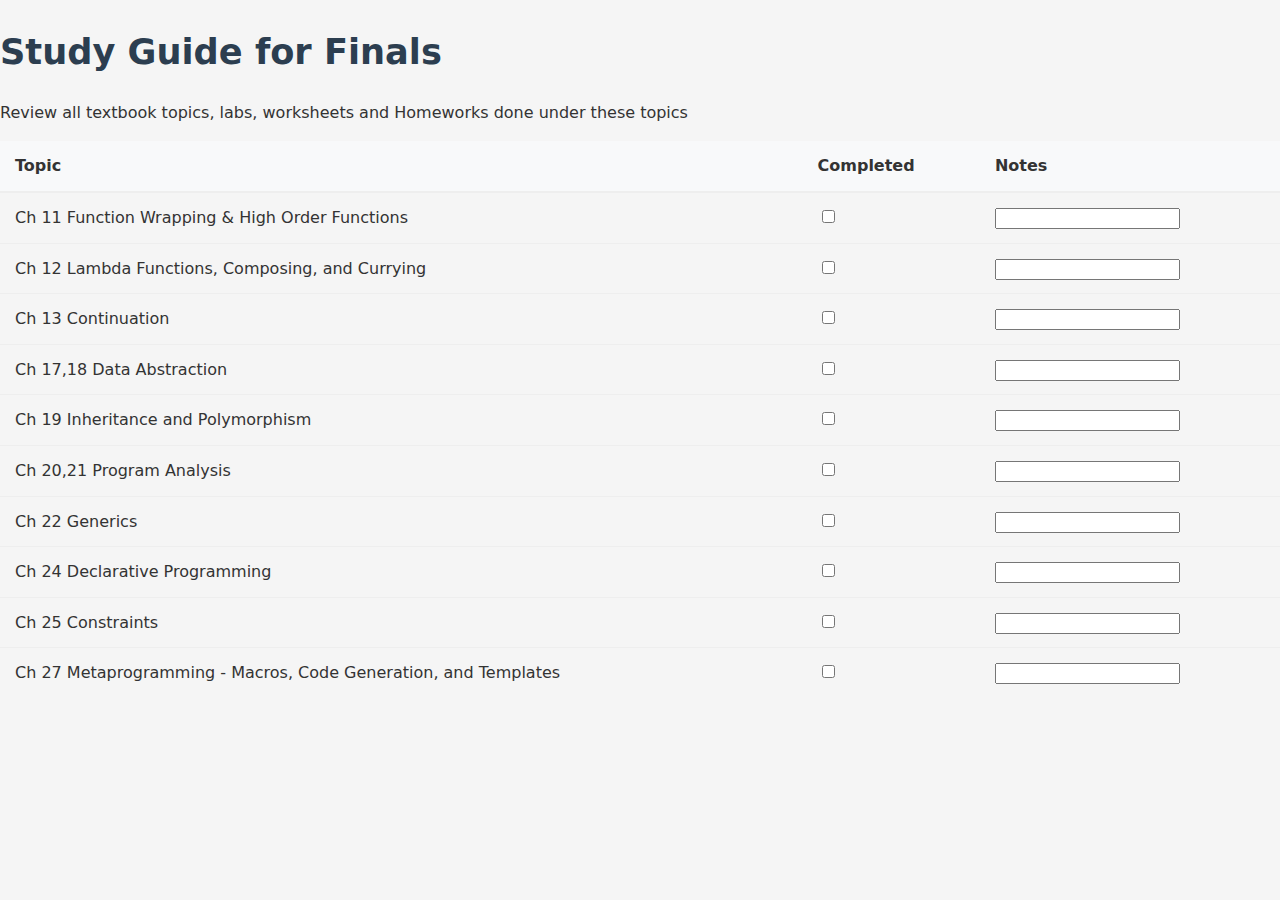
==== final_study_guide.html @ 7ac65fa9 "Create final_study_guide.html" ====
<!DOCTYPE html>
<html lang="en">
<head>
    <meta charset="UTF-8">
    <meta name="viewport" content="width=device-width, initial-scale=1.0">
    <title>Finals Study Guide Checklist</title>
    <link rel="stylesheet" href="style.css">
</head>
<body>
    <h1>Study Guide for Finals</h1>
    <p>Review all textbook topics, labs, worksheets and Homeworks done under these topics</p>
    
    <table>
        <thead>
            <tr>
                <th>Topic</th>
                <th>Completed</th>
                <th>Notes</th>
            </tr>
        </thead>
        <tbody>
            <tr>
                <td>Ch 11 Function Wrapping & High Order Functions</td>
                <td><input type="checkbox" id="ch11"></td>
                <td><input type="text" id="notes11"></td>
            </tr>
            <tr>
                <td>Ch 12 Lambda Functions, Composing, and Currying</td>
                <td><input type="checkbox" id="ch12"></td>
                <td><input type="text" id="notes12"></td>
            </tr>
            <tr>
                <td>Ch 13 Continuation</td>
                <td><input type="checkbox" id="ch13"></td>
                <td><input type="text" id="notes13"></td>
            </tr>
            <tr>
                <td>Ch 17,18 Data Abstraction</td>
                <td><input type="checkbox" id="ch17_18"></td>
                <td><input type="text" id="notes17_18"></td>
            </tr>
            <tr>
                <td>Ch 19 Inheritance and Polymorphism</td>
                <td><input type="checkbox" id="ch19"></td>
                <td><input type="text" id="notes19"></td>
            </tr>
            <tr>
                <td>Ch 20,21 Program Analysis</td>
                <td><input type="checkbox" id="ch20_21"></td>
                <td><input type="text" id="notes20_21"></td>
            </tr>
            <tr>
                <td>Ch 22 Generics</td>
                <td><input type="checkbox" id="ch22"></td>
                <td><input type="text" id="notes22"></td>
            </tr>
            <tr>
                <td>Ch 24 Declarative Programming</td>
                <td><input type="checkbox" id="ch24"></td>
                <td><input type="text" id="notes24"></td>
            </tr>
            <tr>
                <td>Ch 25 Constraints</td>
                <td><input type="checkbox" id="ch25"></td>
                <td><input type="text" id="notes25"></td>
            </tr>
            <tr>
                <td>Ch 27 Metaprogramming - Macros, Code Generation, and Templates</td>
                <td><input type="checkbox" id="ch27"></td>
                <td><input type="text" id="notes27"></td>
            </tr>
        </tbody>
    </table>

    <script>
        // Save checkbox states to localStorage
        document.querySelectorAll('input[type="checkbox"]').forEach(checkbox => {
            // Load saved state
            checkbox.checked = localStorage.getItem(checkbox.id) === 'true';
            
            // Save state on change
            checkbox.addEventListener('change', () => {
                localStorage.setItem(checkbox.id, checkbox.checked);
            });
        });

        // Save notes to localStorage
        document.querySelectorAll('input[type="text"]').forEach(input => {
            // Load saved notes
            input.value = localStorage.getItem(input.id) || '';
            
            // Save notes on input
            input.addEventListener('input', () => {
                localStorage.setItem(input.id, input.value);
            });
        });
    </script>
</body>
</html>
---- style.css ----
body {
    font-family: system-ui, -apple-system, BlinkMacSystemFont, 'Segoe UI', Roboto, Oxygen, Ubuntu, Cantarell, sans-serif;
    margin: 0;
    padding: 0;
    background-color: #f5f5f5;
    color: #333;
    line-height: 1.6;
}

.container {
    max-width: 800px;
    margin: 40px auto;
    padding: 20px;
}

h1 {
    color: #2c3e50;
    margin-bottom: 20px;
    font-size: 2.2em;
}

.author-info {
    margin-bottom: 30px;
    padding-bottom: 20px;
    border-bottom: 1px solid #e0e0e0;
}

.author-info p {
    margin: 5px 0;
}

.built-with {
    color: #666;
    font-size: 1em;
}

#output {
    background: white;
    border-radius: 8px;
    box-shadow: 0 2px 4px rgba(0,0,0,0.1);
    overflow: hidden;
    padding: 1px;
}

table {
    width: 100%;
    border-collapse: collapse;
    margin: 0;
}

th {
    background-color: #f8f9fa;
    font-weight: 600;
    text-align: left;
    padding: 12px 15px;
    border-bottom: 2px solid #eee;
}

td {
    padding: 12px 15px;
    border-bottom: 1px solid #eee;
}

tr:last-child td {
    border-bottom: none;
}

tr:hover {
    background-color: #f8f9fa;
}

.flag {
    font-size: 1.5em;
    text-align: center;
}
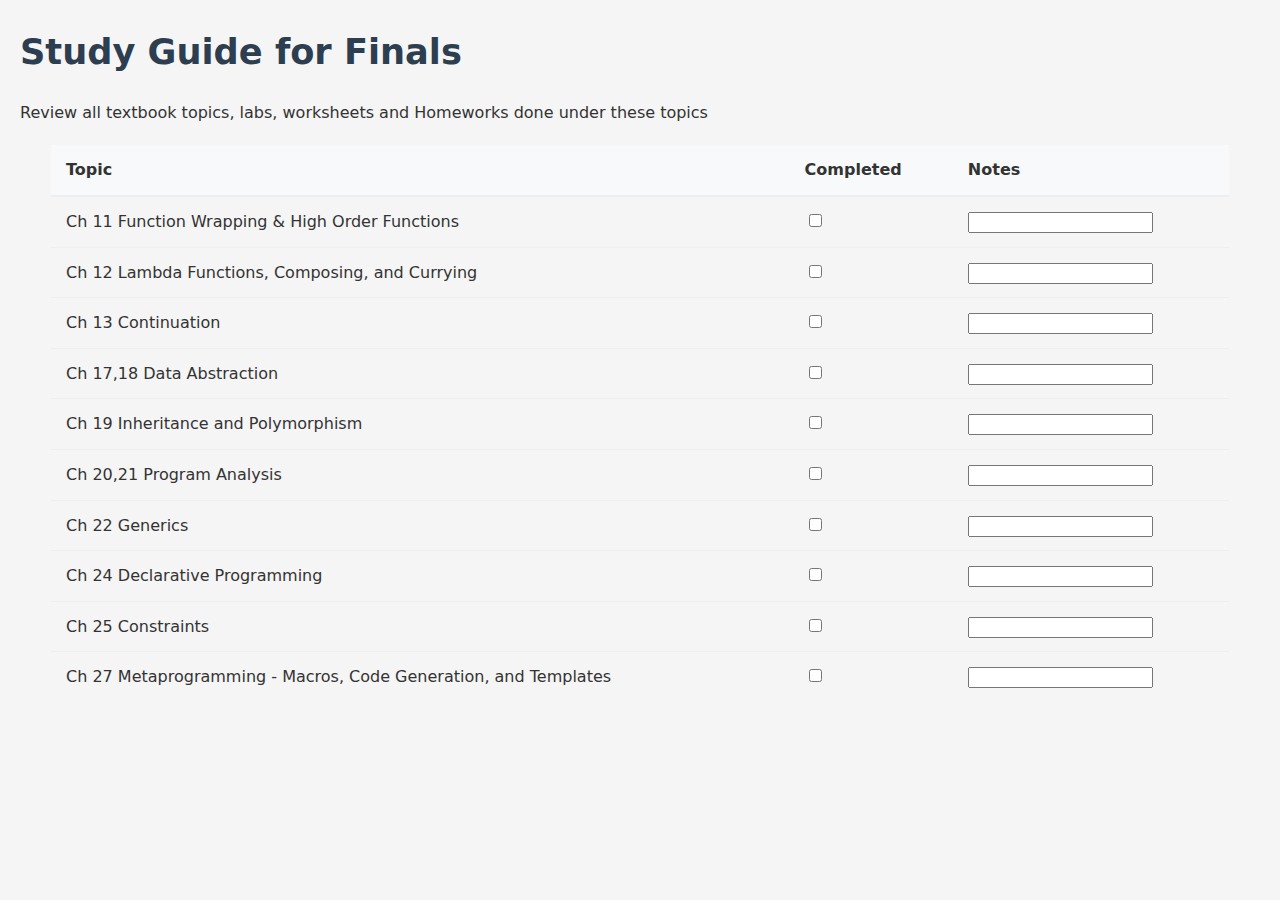
==== commit 96ba4005: "Update final_study_guide.html" ====
--- a/final_study_guide.html
+++ b/final_study_guide.html
@@ -5,6 +5,15 @@
     <meta name="viewport" content="width=device-width, initial-scale=1.0">
     <title>Finals Study Guide Checklist</title>
     <link rel="stylesheet" href="style.css">
+    <style>
+        body {
+            margin: 20px;
+        }
+        table {
+            width: 95%;
+            margin: 20px auto;
+        }
+    </style>
 </head>
 <body>
     <h1>Study Guide for Finals</h1>
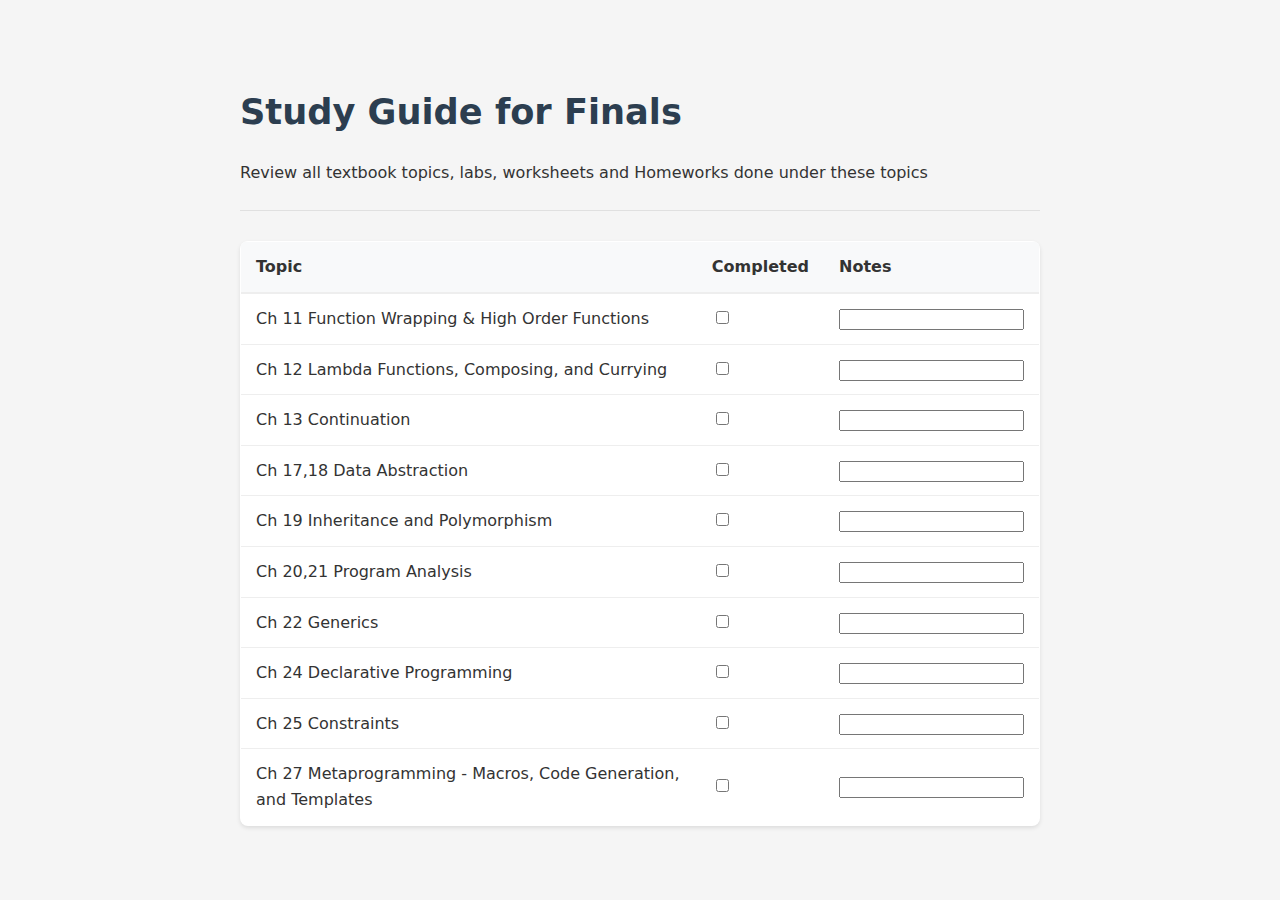
==== commit c26b05a6: "Update final_study_guide.html" ====
--- a/final_study_guide.html
+++ b/final_study_guide.html
@@ -1,106 +1,104 @@
 <!DOCTYPE html>
-<html lang="en">
+<!DOCTYPE html>
+<html>
 <head>
-    <meta charset="UTF-8">
-    <meta name="viewport" content="width=device-width, initial-scale=1.0">
+    <meta charset="utf-8">
+    <meta name="viewport" content="width=device-width">
     <title>Finals Study Guide Checklist</title>
-    <link rel="stylesheet" href="style.css">
-    <style>
-        body {
-            margin: 20px;
-        }
-        table {
-            width: 95%;
-            margin: 20px auto;
-        }
-    </style>
+    <link href="style.css" rel="stylesheet" type="text/css" />
 </head>
 <body>
-    <h1>Study Guide for Finals</h1>
-    <p>Review all textbook topics, labs, worksheets and Homeworks done under these topics</p>
-    
-    <table>
-        <thead>
-            <tr>
-                <th>Topic</th>
-                <th>Completed</th>
-                <th>Notes</th>
+    <div class="container">
+        <h1>Study Guide for Finals</h1>
+        <div class="author-info">
+            <p>Review all textbook topics, labs, worksheets and Homeworks done under these topics</p>
+        </div>
+        <div id="output">
+        <table>
+            <thead>
+                <tr>
+                    <th>Topic</th>
+                    <th>Completed</th>
+                    <th>Notes</th>
+                </tr>
+            </thead>
+              <tbody>
+                <tr>
+                    <td>Ch 11 Function Wrapping & High Order Functions</td>
+                    <td><input type="checkbox" id="ch11"></td>
+                    <td><input type="text" id="notes11"></td>
+                </tr>
+                <tr>
+                    <td>Ch 12 Lambda Functions, Composing, and Currying</td>
+                    <td><input type="checkbox" id="ch12"></td>
+                    <td><input type="text" id="notes12"></td>
+                </tr>
+                <tr>
+                    <td>Ch 13 Continuation</td>
+                    <td><input type="checkbox" id="ch13"></td>
+                    <td><input type="text" id="notes13"></td>
+                </tr>
+                <tr>
+                    <td>Ch 17,18 Data Abstraction</td>
+                    <td><input type="checkbox" id="ch17_18"></td>
+                    <td><input type="text" id="notes17_18"></td>
+                </tr>
+                <tr>
+                    <td>Ch 19 Inheritance and Polymorphism</td>
+                    <td><input type="checkbox" id="ch19"></td>
+                    <td><input type="text" id="notes19"></td>
+                </tr>
+                <tr>
+                    <td>Ch 20,21 Program Analysis</td>
+                    <td><input type="checkbox" id="ch20_21"></td>
+                    <td><input type="text" id="notes20_21"></td>
+                </tr>
+                <tr>
+                    <td>Ch 22 Generics</td>
+                    <td><input type="checkbox" id="ch22"></td>
+                    <td><input type="text" id="notes22"></td>
+                </tr>
+                <tr>
+                    <td>Ch 24 Declarative Programming</td>
+                    <td><input type="checkbox" id="ch24"></td>
+                    <td><input type="text" id="notes24"></td>
+                </tr>
+                <tr>
+                    <td>Ch 25 Constraints</td>
+                    <td><input type="checkbox" id="ch25"></td>
+                    <td><input type="text" id="notes25"></td>
+                </tr>
+                <tr>
+                    <td>Ch 27 Metaprogramming - Macros, Code Generation, and Templates</td>
+                    <td><input type="checkbox" id="ch27"></td>
+                    <td><input type="text" id="notes27"></td>
             </tr>
-        </thead>
-        <tbody>
-            <tr>
-                <td>Ch 11 Function Wrapping & High Order Functions</td>
-                <td><input type="checkbox" id="ch11"></td>
-                <td><input type="text" id="notes11"></td>
-            </tr>
-            <tr>
-                <td>Ch 12 Lambda Functions, Composing, and Currying</td>
-                <td><input type="checkbox" id="ch12"></td>
-                <td><input type="text" id="notes12"></td>
-            </tr>
-            <tr>
-                <td>Ch 13 Continuation</td>
-                <td><input type="checkbox" id="ch13"></td>
-                <td><input type="text" id="notes13"></td>
-            </tr>
-            <tr>
-                <td>Ch 17,18 Data Abstraction</td>
-                <td><input type="checkbox" id="ch17_18"></td>
-                <td><input type="text" id="notes17_18"></td>
-            </tr>
-            <tr>
-                <td>Ch 19 Inheritance and Polymorphism</td>
-                <td><input type="checkbox" id="ch19"></td>
-                <td><input type="text" id="notes19"></td>
-            </tr>
-            <tr>
-                <td>Ch 20,21 Program Analysis</td>
-                <td><input type="checkbox" id="ch20_21"></td>
-                <td><input type="text" id="notes20_21"></td>
-            </tr>
-            <tr>
-                <td>Ch 22 Generics</td>
-                <td><input type="checkbox" id="ch22"></td>
-                <td><input type="text" id="notes22"></td>
-            </tr>
-            <tr>
-                <td>Ch 24 Declarative Programming</td>
-                <td><input type="checkbox" id="ch24"></td>
-                <td><input type="text" id="notes24"></td>
-            </tr>
-            <tr>
-                <td>Ch 25 Constraints</td>
-                <td><input type="checkbox" id="ch25"></td>
-                <td><input type="text" id="notes25"></td>
-            </tr>
-            <tr>
-                <td>Ch 27 Metaprogramming - Macros, Code Generation, and Templates</td>
-                <td><input type="checkbox" id="ch27"></td>
-                <td><input type="text" id="notes27"></td>
-            </tr>
-        </tbody>
-    </table>
+          </tbody>
+        </table>
+    </div>
 
     <script>
-        // Save checkbox states to localStorage
-        document.querySelectorAll('input[type="checkbox"]').forEach(checkbox => {
-            // Load saved state
-            checkbox.checked = localStorage.getItem(checkbox.id) === 'true';
-            
-            // Save state on change
-            checkbox.addEventListener('change', () => {
-                localStorage.setItem(checkbox.id, checkbox.checked);
+        document.addEventListener('DOMContentLoaded', () => {
+            // Save checkbox states to localStorage
+            document.querySelectorAll('input[type="checkbox"]').forEach(checkbox => {
+                // Load saved state
+                checkbox.checked = localStorage.getItem(checkbox.id) === 'true';
+                
+                // Save state on change
+                checkbox.addEventListener('change', () => {
+                    localStorage.setItem(checkbox.id, checkbox.checked);
+                });
             });
-        });
-
-        // Save notes to localStorage
-        document.querySelectorAll('input[type="text"]').forEach(input => {
-            // Load saved notes
-            input.value = localStorage.getItem(input.id) || '';
-            
-            // Save notes on input
-            input.addEventListener('input', () => {
-                localStorage.setItem(input.id, input.value);
+    
+            // Save notes to localStorage
+            document.querySelectorAll('input[type="text"]').forEach(input => {
+                // Load saved notes
+                input.value = localStorage.getItem(input.id) || '';
+                
+                // Save notes on input
+                input.addEventListener('input', () => {
+                    localStorage.setItem(input.id, input.value);
+                });
             });
         });
     </script>
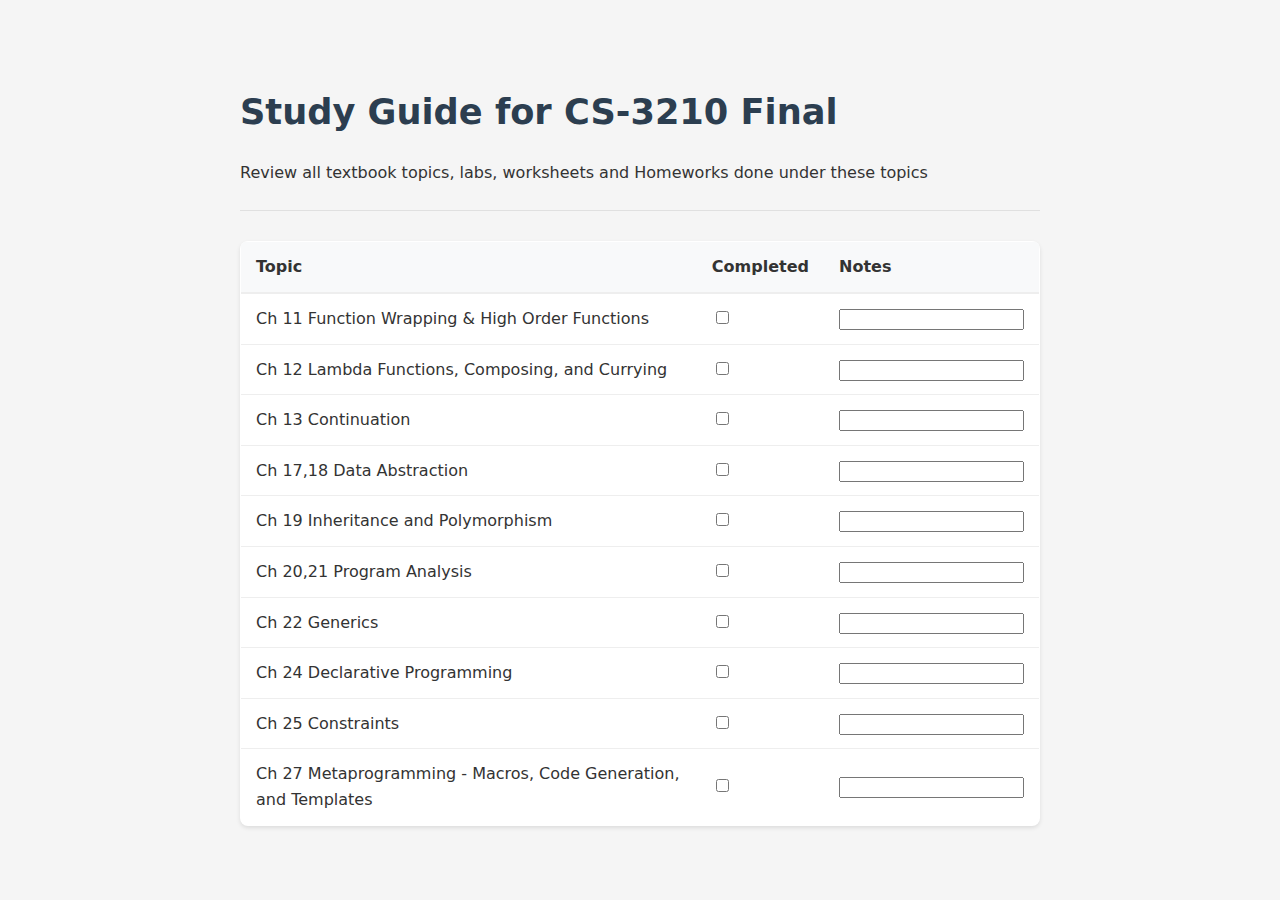
==== commit e8e08bf8: "Update final_study_guide.html" ====
--- a/final_study_guide.html
+++ b/final_study_guide.html
@@ -4,12 +4,12 @@
 <head>
     <meta charset="utf-8">
     <meta name="viewport" content="width=device-width">
-    <title>Finals Study Guide Checklist</title>
+    <title>CS-3210 Final Exam Study Checklist</title>
     <link href="style.css" rel="stylesheet" type="text/css" />
 </head>
 <body>
     <div class="container">
-        <h1>Study Guide for Finals</h1>
+        <h1>Study Guide for CS-3210 Final</h1>
         <div class="author-info">
             <p>Review all textbook topics, labs, worksheets and Homeworks done under these topics</p>
         </div>
